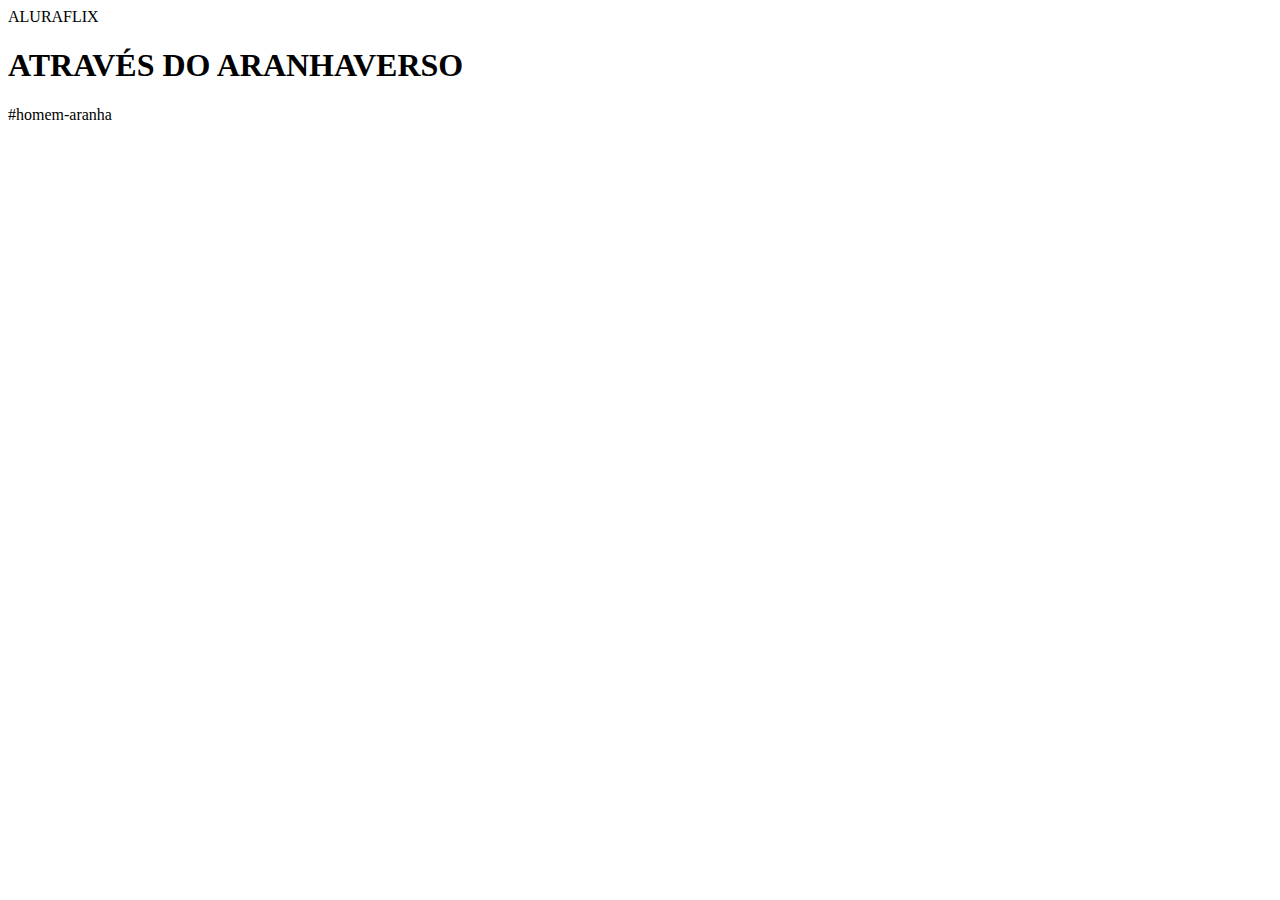
==== index.html @ cf9833ef "Create index.html" ====
<html lang="pt-BR">



<head>

    <link rel="stylesheet" href="styles.css">

    <link rel="preconnect" href="https://fonts.googleapis.com">

    <link rel="preconnect" href="https://fonts.gstatic.com" crossorigin>

    <link

        href="https://fonts.googleapis.com/css2?family=Chakra+Petch:ital,wght@0,300;0,400;0,500;0,600;0,700;1,300;1,400;1,500;1,600;1,700&display=swap"

        rel="stylesheet">

    <title>Aluraflix</title>

</head>



<body>

    <header>ALURAFLIX</header>



    <section>

        <div class="chamada-texto">

            <h1>ATRAVÉS DO ARANHAVERSO</h1>

            <p>#homem-aranha</p>

        </div>



        <div>

            <iframe width="560" height="315" src="https://www.youtube.com/embed/gt_fAE1Eg2Q?si=EEv-tsY_b1B2OwKE"

                title="YouTube video player" frameborder="0"

                allow="accelerometer; autoplay; clipboard-write; encrypted-media; gyroscope; picture-in-picture; web-share"

                referrerpolicy="strict-origin-when-cross-origin" allowfullscreen></iframe>

        </div>

    </section>



</body>



</html>
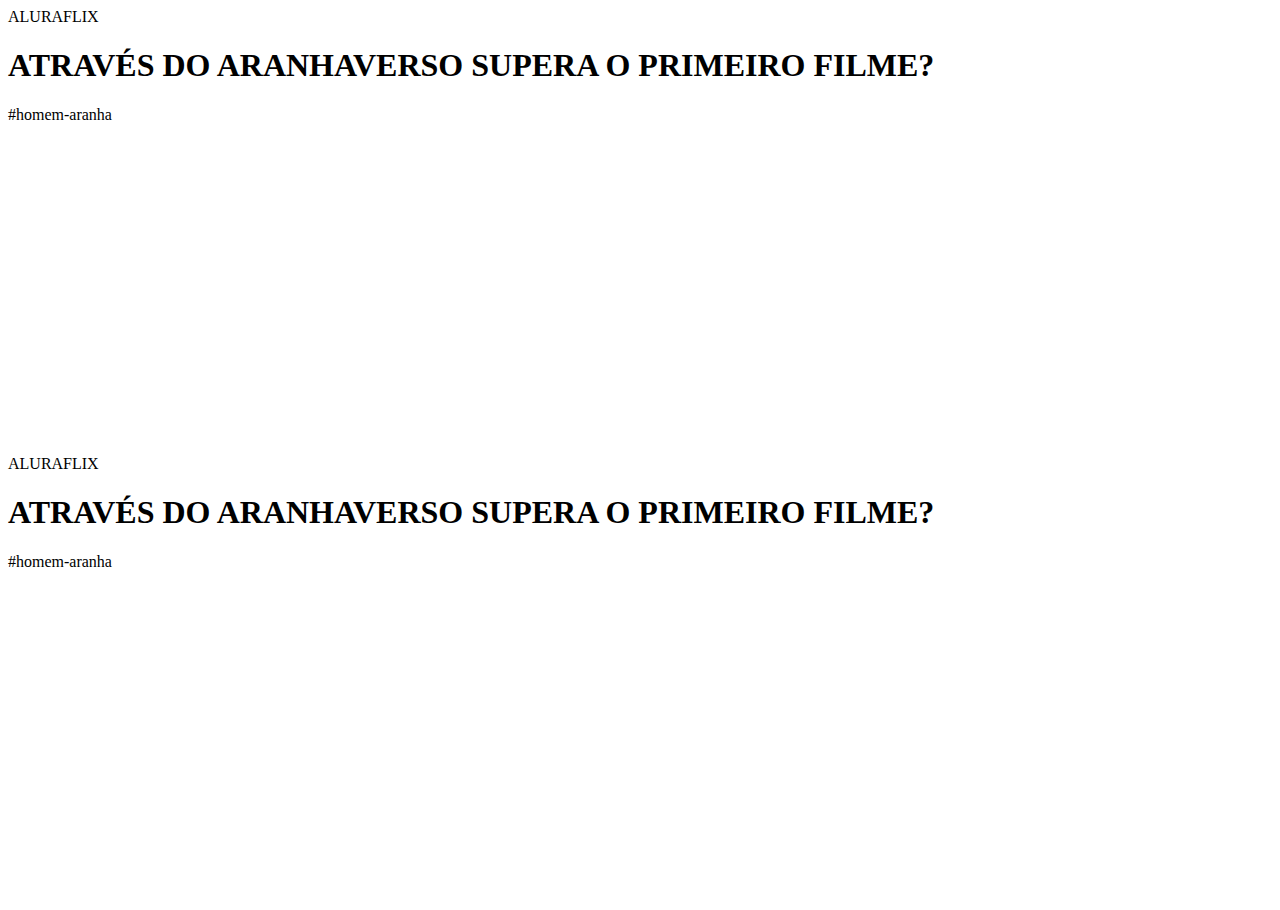
==== commit 642f4eca: "Update index.html" ====
--- a/index.html
+++ b/index.html
@@ -1,20 +1,23 @@
-<html lang="pt-BR">
+<body>
+
+<header>ALURAFLIX</header>
 
 
+<h1>ATRAVÉS DO ARANHAVERSO SUPERA O PRIMEIRO FILME?</h1>
+<p>#homem-aranha</p>
+
+
+
+<iframe width="560" height="315" src="https://www.youtube.com/embed/gt_fAE1Eg2Q?si=c93nZtO1DTNYueO4" title="YouTube video player" frameborder="0" allow="accelerometer; autoplay; clipboard-write; encrypted-media; gyroscope; picture-in-picture; web-share" referrerpolicy="strict-origin-when-cross-origin" allowfullscreen></iframe>
+
+
+
+<body>
+    <html lang="pt-BR">
 
 <head>
 
     <link rel="stylesheet" href="styles.css">
-
-    <link rel="preconnect" href="https://fonts.googleapis.com">
-
-    <link rel="preconnect" href="https://fonts.gstatic.com" crossorigin>
-
-    <link
-
-        href="https://fonts.googleapis.com/css2?family=Chakra+Petch:ital,wght@0,300;0,400;0,500;0,600;0,700;1,300;1,400;1,500;1,600;1,700&display=swap"
-
-        rel="stylesheet">
 
     <title>Aluraflix</title>
 
@@ -30,9 +33,9 @@
 
     <section>
 
-        <div class="chamada-texto">
+        <div>
 
-            <h1>ATRAVÉS DO ARANHAVERSO</h1>
+            <h1>ATRAVÉS DO ARANHAVERSO SUPERA O PRIMEIRO FILME?</h1>
 
             <p>#homem-aranha</p>
 
@@ -60,4 +63,4 @@
 
 
 
-</html>
+    </html>
--- a/styles.css
+++ b/styles.css
@@ -0,0 +1 @@
+
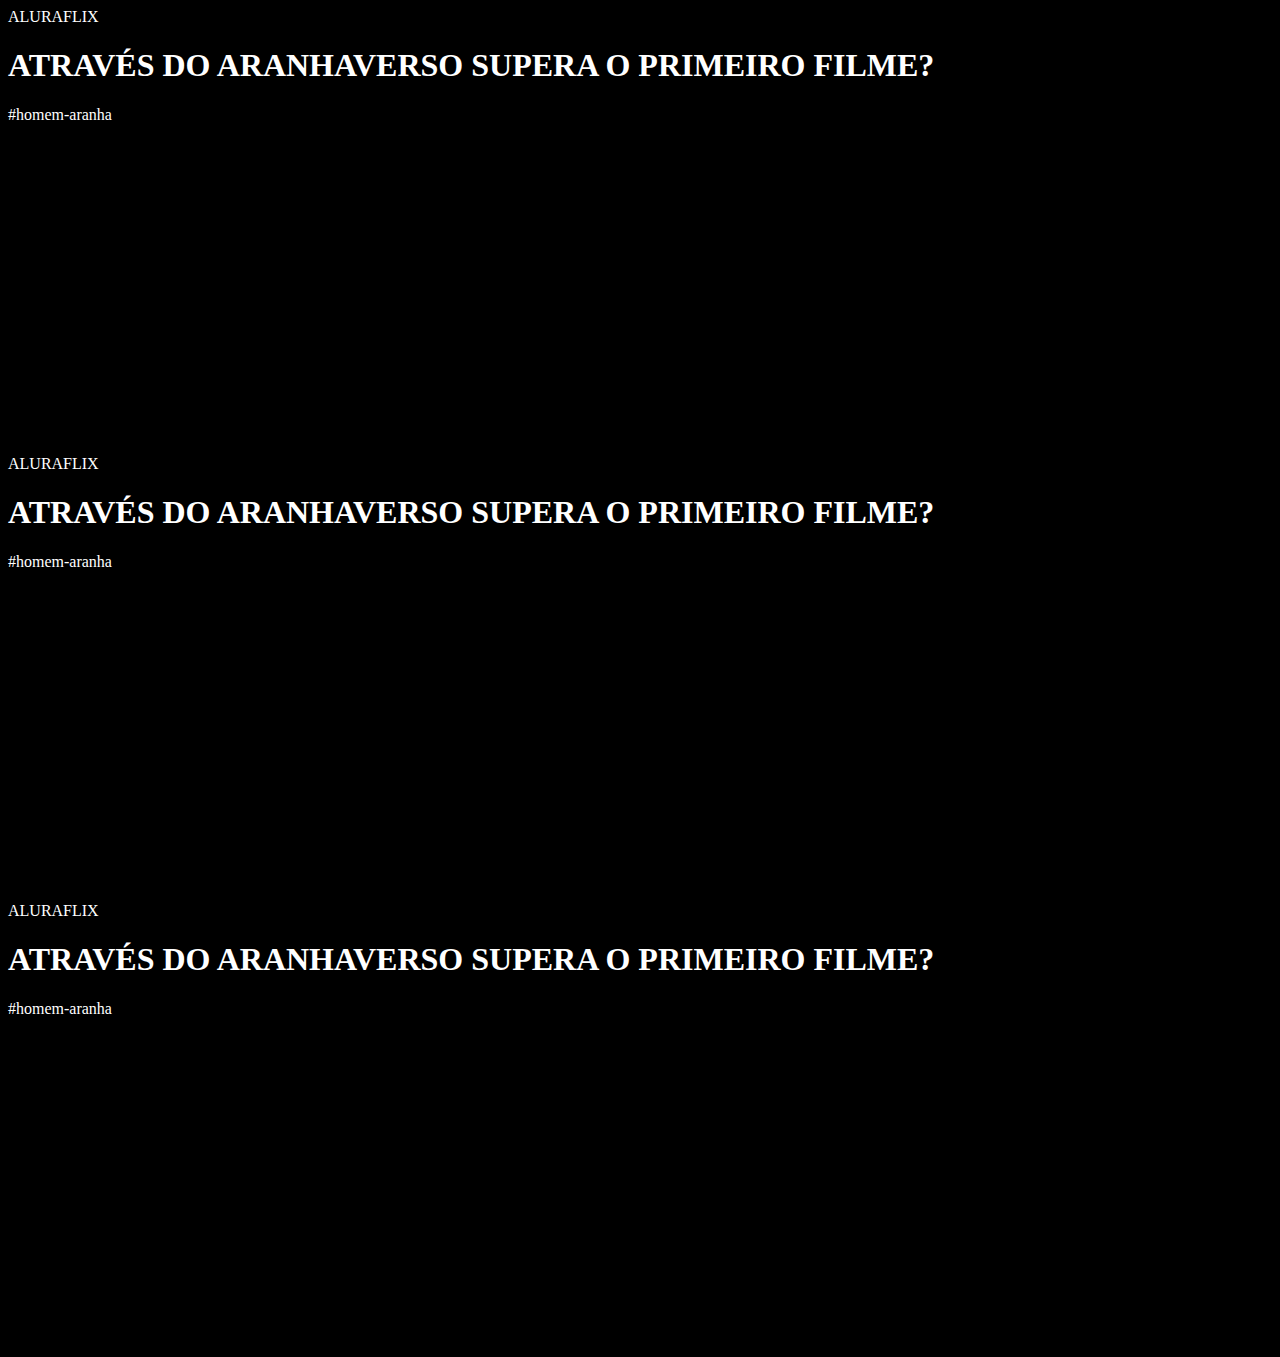
==== commit a3bf4470: "Update index.html" ====
--- a/index.html
+++ b/index.html
@@ -64,3 +64,54 @@
 
 
     </html>
+    <html lang="pt-BR">
+
+<head>
+
+    <link rel="stylesheet" href="styles.css">
+
+    <title>Aluraflix</title>
+
+</head>
+
+
+
+<body>
+
+    <header>ALURAFLIX</header>
+
+
+
+    <section>
+
+        <div>
+
+            <h1>ATRAVÉS DO ARANHAVERSO SUPERA O PRIMEIRO FILME?</h1>
+
+            <p>#homem-aranha</p>
+
+        </div>
+
+
+
+        <div>
+
+            <iframe width="560" height="315" src="https://www.youtube.com/embed/gt_fAE1Eg2Q?si=EEv-tsY_b1B2OwKE"
+
+                title="YouTube video player" frameborder="0"
+
+                allow="accelerometer; autoplay; clipboard-write; encrypted-media; gyroscope; picture-in-picture; web-share"
+
+                referrerpolicy="strict-origin-when-cross-origin" allowfullscreen></iframe>
+
+        </div>
+
+    </section>
+
+
+
+</body>
+
+
+
+    </html>
--- a/styles.css
+++ b/styles.css
@@ -1 +1,8 @@
+body {
 
+    color: white;
+
+    background: black;
+
+}
+
--- a/styles.css
+++ b/styles.css
@@ -1 +1,8 @@
+body {
 
+    color: white;
+
+    background: black;
+
+}
+
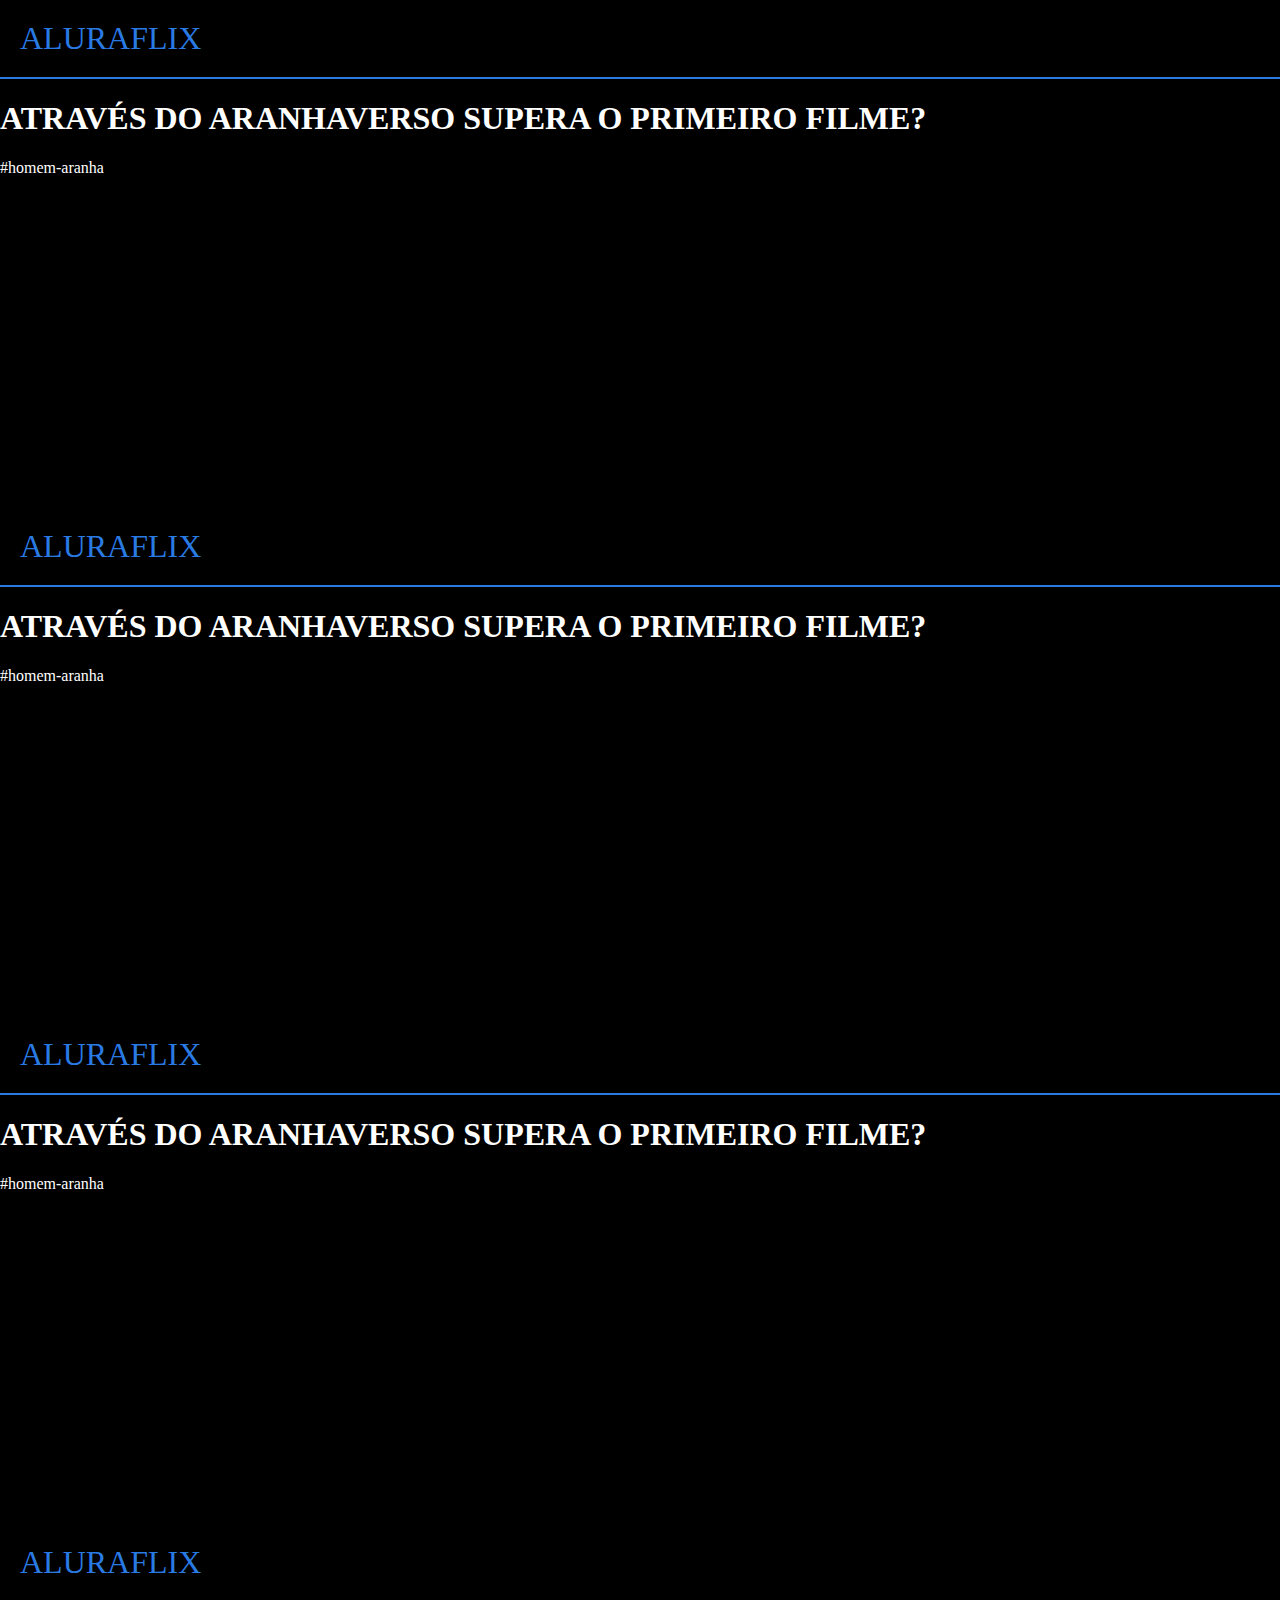
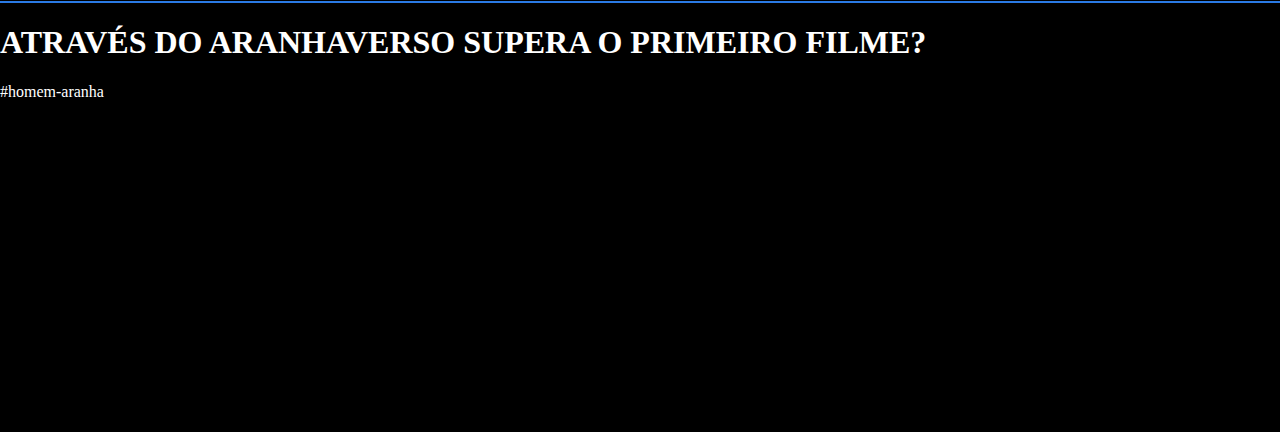
==== commit 41b56ace: "Update index.html" ====
--- a/index.html
+++ b/index.html
@@ -107,6 +107,49 @@
         </div>
 
     </section>
+<html lang="pt-BR">
+
+<head>
+
+    <link rel="stylesheet" href="styles.css">
+
+    <title>Aluraflix</title>
+
+</head>
+
+
+
+<body>
+
+    <header>ALURAFLIX</header>
+
+
+
+    <section>
+
+        <div class="chamada-texto">
+
+            <h1>ATRAVÉS DO ARANHAVERSO SUPERA O PRIMEIRO FILME?</h1>
+
+            <p>#homem-aranha</p>
+
+        </div>
+
+
+
+        <div>
+
+            <iframe width="560" height="315" src="https://www.youtube.com/embed/gt_fAE1Eg2Q?si=EEv-tsY_b1B2OwKE"
+
+                title="YouTube video player" frameborder="0"
+
+                allow="accelerometer; autoplay; clipboard-write; encrypted-media; gyroscope; picture-in-picture; web-share"
+
+                referrerpolicy="strict-origin-when-cross-origin" allowfullscreen></iframe>
+
+        </div>
+
+    </section>
 
 
 
@@ -114,4 +157,11 @@
 
 
 
+</html>
+
+
+</body>
+
+
+
     </html>
--- a/styles.css
+++ b/styles.css
@@ -4,5 +4,20 @@
 
     background: black;
 
+    margin: 0px;
+
 }
 
+
+
+header {
+
+    border-bottom: solid 2px rgb(42, 122, 228);
+
+    padding: 20px;
+
+    font-size: 32px;
+
+    color: rgb(42, 122, 228);
+
+}
--- a/styles.css
+++ b/styles.css
@@ -4,5 +4,20 @@
 
     background: black;
 
+    margin: 0px;
+
 }
 
+
+
+header {
+
+    border-bottom: solid 2px rgb(42, 122, 228);
+
+    padding: 20px;
+
+    font-size: 32px;
+
+    color: rgb(42, 122, 228);
+
+}
--- a/styles.css
+++ b/styles.css
@@ -4,5 +4,20 @@
 
     background: black;
 
+    margin: 0px;
+
 }
 
+
+
+header {
+
+    border-bottom: solid 2px rgb(42, 122, 228);
+
+    padding: 20px;
+
+    font-size: 32px;
+
+    color: rgb(42, 122, 228);
+
+}
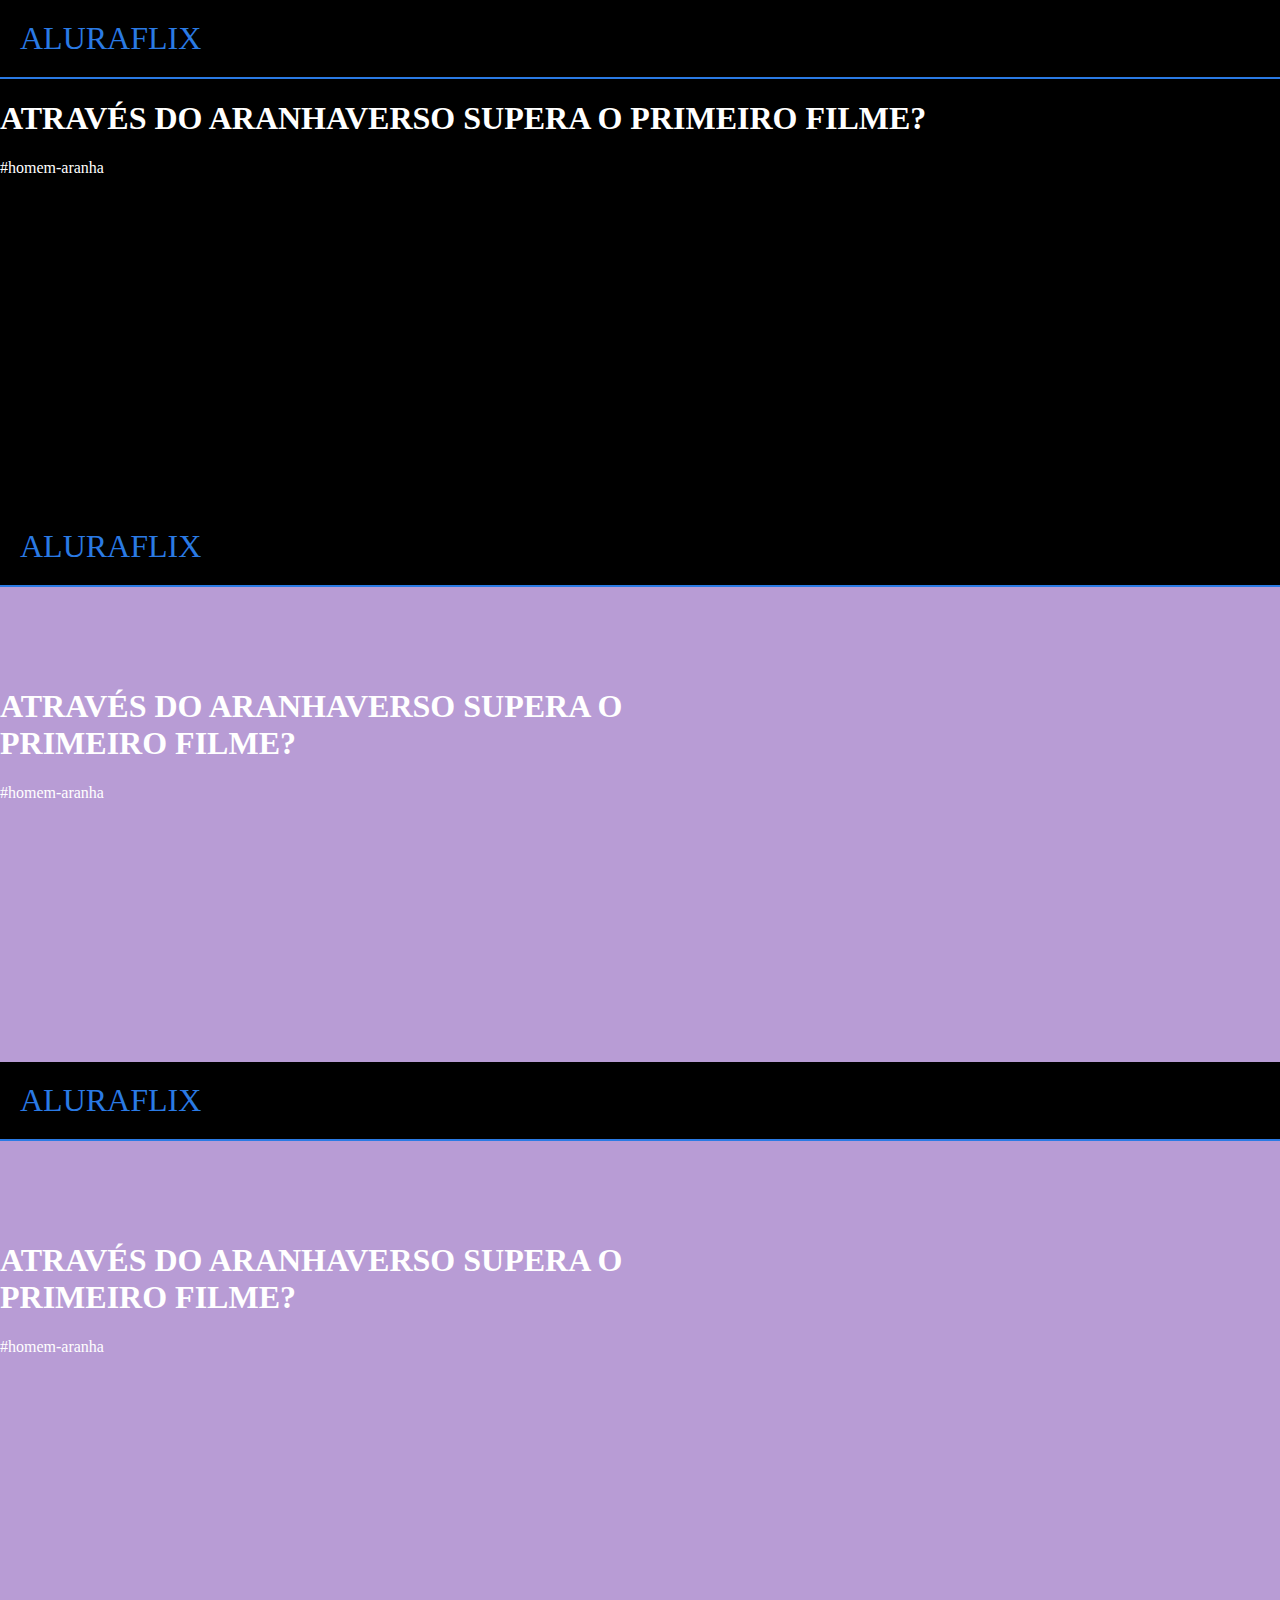
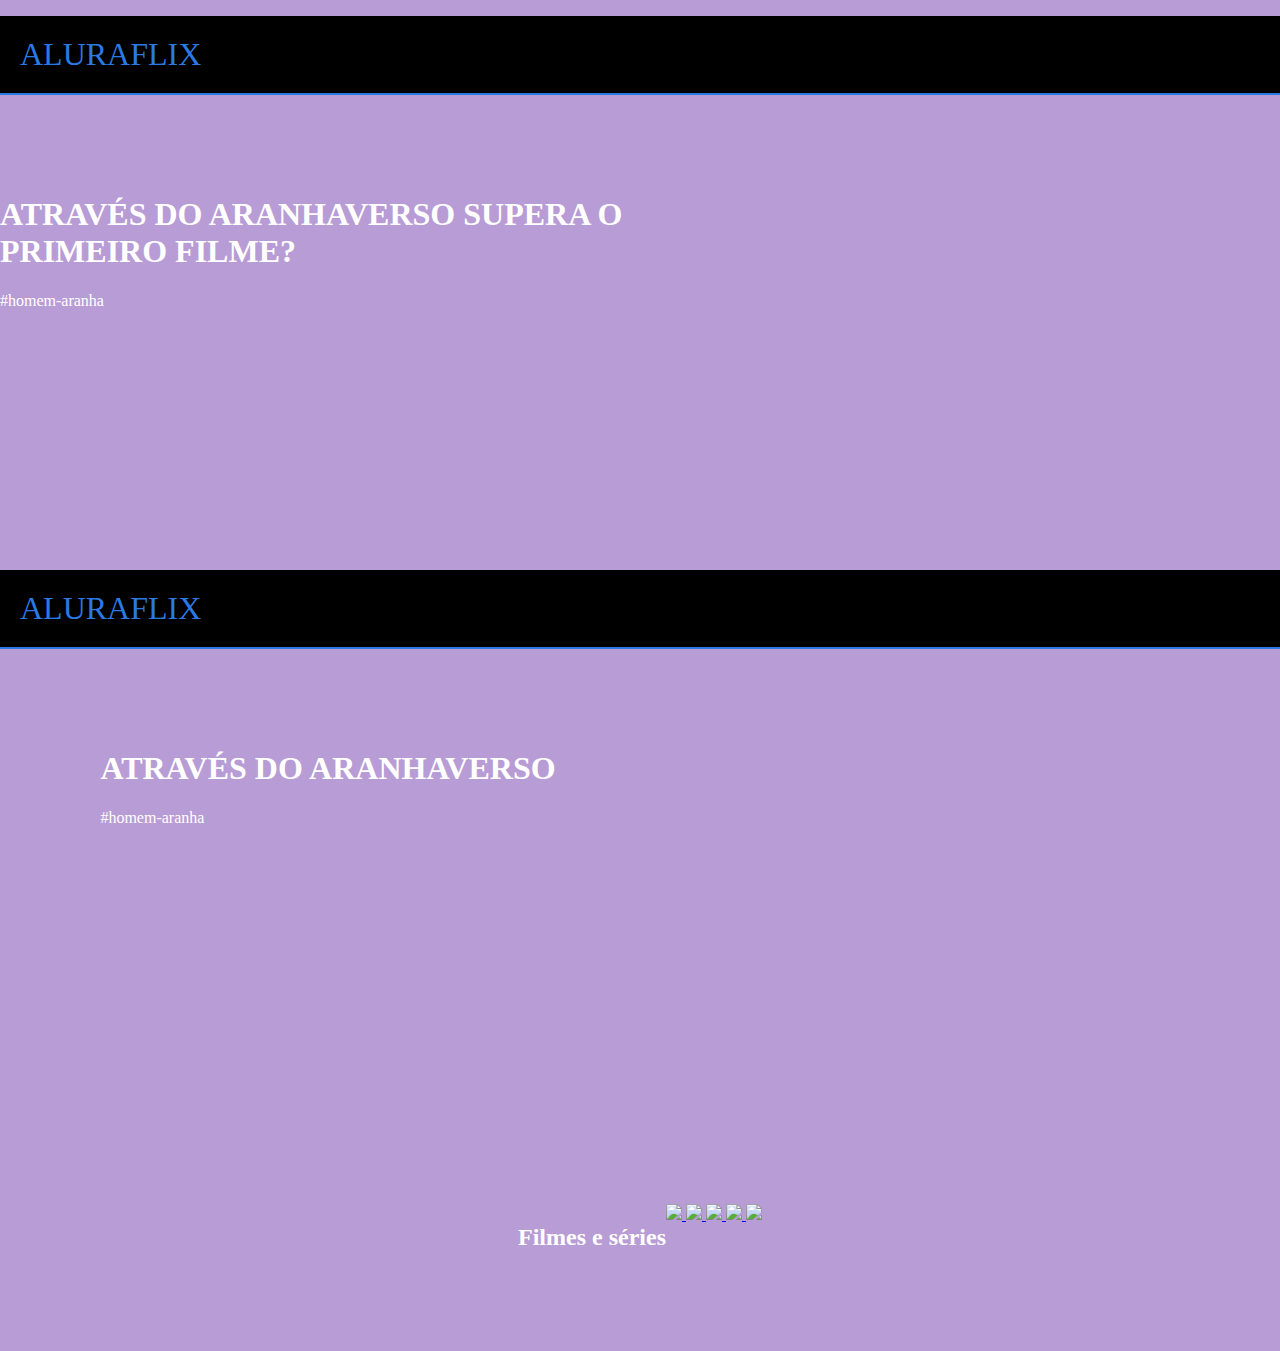
==== commit b348c763: "Update index.html" ====
--- a/index.html
+++ b/index.html
@@ -165,3 +165,108 @@
 
 
     </html>
+<html lang="pt-BR">
+
+
+
+<head>
+
+    <link rel="stylesheet" href="styles.css">
+
+    <link rel="preconnect" href="https://fonts.googleapis.com">
+
+    <link rel="preconnect" href="https://fonts.gstatic.com" crossorigin>
+
+    <link
+
+        href="https://fonts.googleapis.com/css2?family=Chakra+Petch:ital,wght@0,300;0,400;0,500;0,600;0,700;1,300;1,400;1,500;1,600;1,700&display=swap"
+
+        rel="stylesheet">
+
+    <title>Aluraflix</title>
+
+</head>
+
+
+
+<body>
+
+    <header>ALURAFLIX</header>
+
+
+
+    <section class="chamada">
+
+        <div class="chamada-texto">
+
+            <h1>ATRAVÉS DO ARANHAVERSO</h1>
+
+            <p>#homem-aranha</p>
+
+        </div>
+
+
+
+        <div>
+
+            <iframe width="560" height="315" src="https://www.youtube.com/embed/gt_fAE1Eg2Q?si=EEv-tsY_b1B2OwKE"
+
+                title="YouTube video player" frameborder="0"
+
+                allow="accelerometer; autoplay; clipboard-write; encrypted-media; gyroscope; picture-in-picture; web-share"
+
+                referrerpolicy="strict-origin-when-cross-origin" allowfullscreen></iframe>
+
+        </div>
+
+    </section>
+
+
+
+    <section class="categoria">
+
+        <h2>Filmes e séries</h2>
+
+        <div class="categoria-videos">
+
+            <a href="https://www.youtube.com/watch?v=cs15QqG6Gjc">
+
+                <img src="https://img.youtube.com/vi/cs15QqG6Gjc/maxresdefault.jpg" />
+
+            </a>
+
+            <a href="https://www.youtube.com/watch?v=nCmIwcycUJ8">
+
+                <img src="https://img.youtube.com/vi/nCmIwcycUJ8/maxresdefault.jpg" />
+
+            </a>
+
+            <a href="https://www.youtube.com/watch?v=FvRmEapoHRc">
+
+                <img src="https://img.youtube.com/vi/FvRmEapoHRc/maxresdefault.jpg" />
+
+            </a>
+
+            <a href="https://www.youtube.com/watch?v=Ipkw_hWW-Hw">
+
+                <img src="https://img.youtube.com/vi/Ipkw_hWW-Hw/maxresdefault.jpg" />
+
+            </a>
+
+            <a href="https://www.youtube.com/watch?v=d4DzMNGoyis">
+
+                <img src="https://img.youtube.com/vi/d4DzMNGoyis/maxresdefault.jpg" />
+
+            </a>
+
+        </div>
+
+    </section>
+
+
+
+</body>
+
+
+
+                </html>
--- a/styles.css
+++ b/styles.css
@@ -21,3 +21,27 @@
     color: rgb(42, 122, 228);
 
 }
+
+
+
+section {
+
+	background: rgb(184,156,213);
+
+	padding-bottom: 80px;
+
+	padding-top: 80px;
+
+	display: flex;
+
+	justify-content: center;
+
+}
+
+
+
+.chamada-texto {
+
+    margin-right: 5%;
+
+}
--- a/styles.css
+++ b/styles.css
@@ -21,3 +21,27 @@
     color: rgb(42, 122, 228);
 
 }
+
+
+
+section {
+
+	background: rgb(184,156,213);
+
+	padding-bottom: 80px;
+
+	padding-top: 80px;
+
+	display: flex;
+
+	justify-content: center;
+
+}
+
+
+
+.chamada-texto {
+
+    margin-right: 5%;
+
+}
--- a/styles.css
+++ b/styles.css
@@ -21,3 +21,27 @@
     color: rgb(42, 122, 228);
 
 }
+
+
+
+section {
+
+	background: rgb(184,156,213);
+
+	padding-bottom: 80px;
+
+	padding-top: 80px;
+
+	display: flex;
+
+	justify-content: center;
+
+}
+
+
+
+.chamada-texto {
+
+    margin-right: 5%;
+
+}
--- a/styles.css
+++ b/styles.css
@@ -21,3 +21,27 @@
     color: rgb(42, 122, 228);
 
 }
+
+
+
+section {
+
+	background: rgb(184,156,213);
+
+	padding-bottom: 80px;
+
+	padding-top: 80px;
+
+	display: flex;
+
+	justify-content: center;
+
+}
+
+
+
+.chamada-texto {
+
+    margin-right: 5%;
+
+}
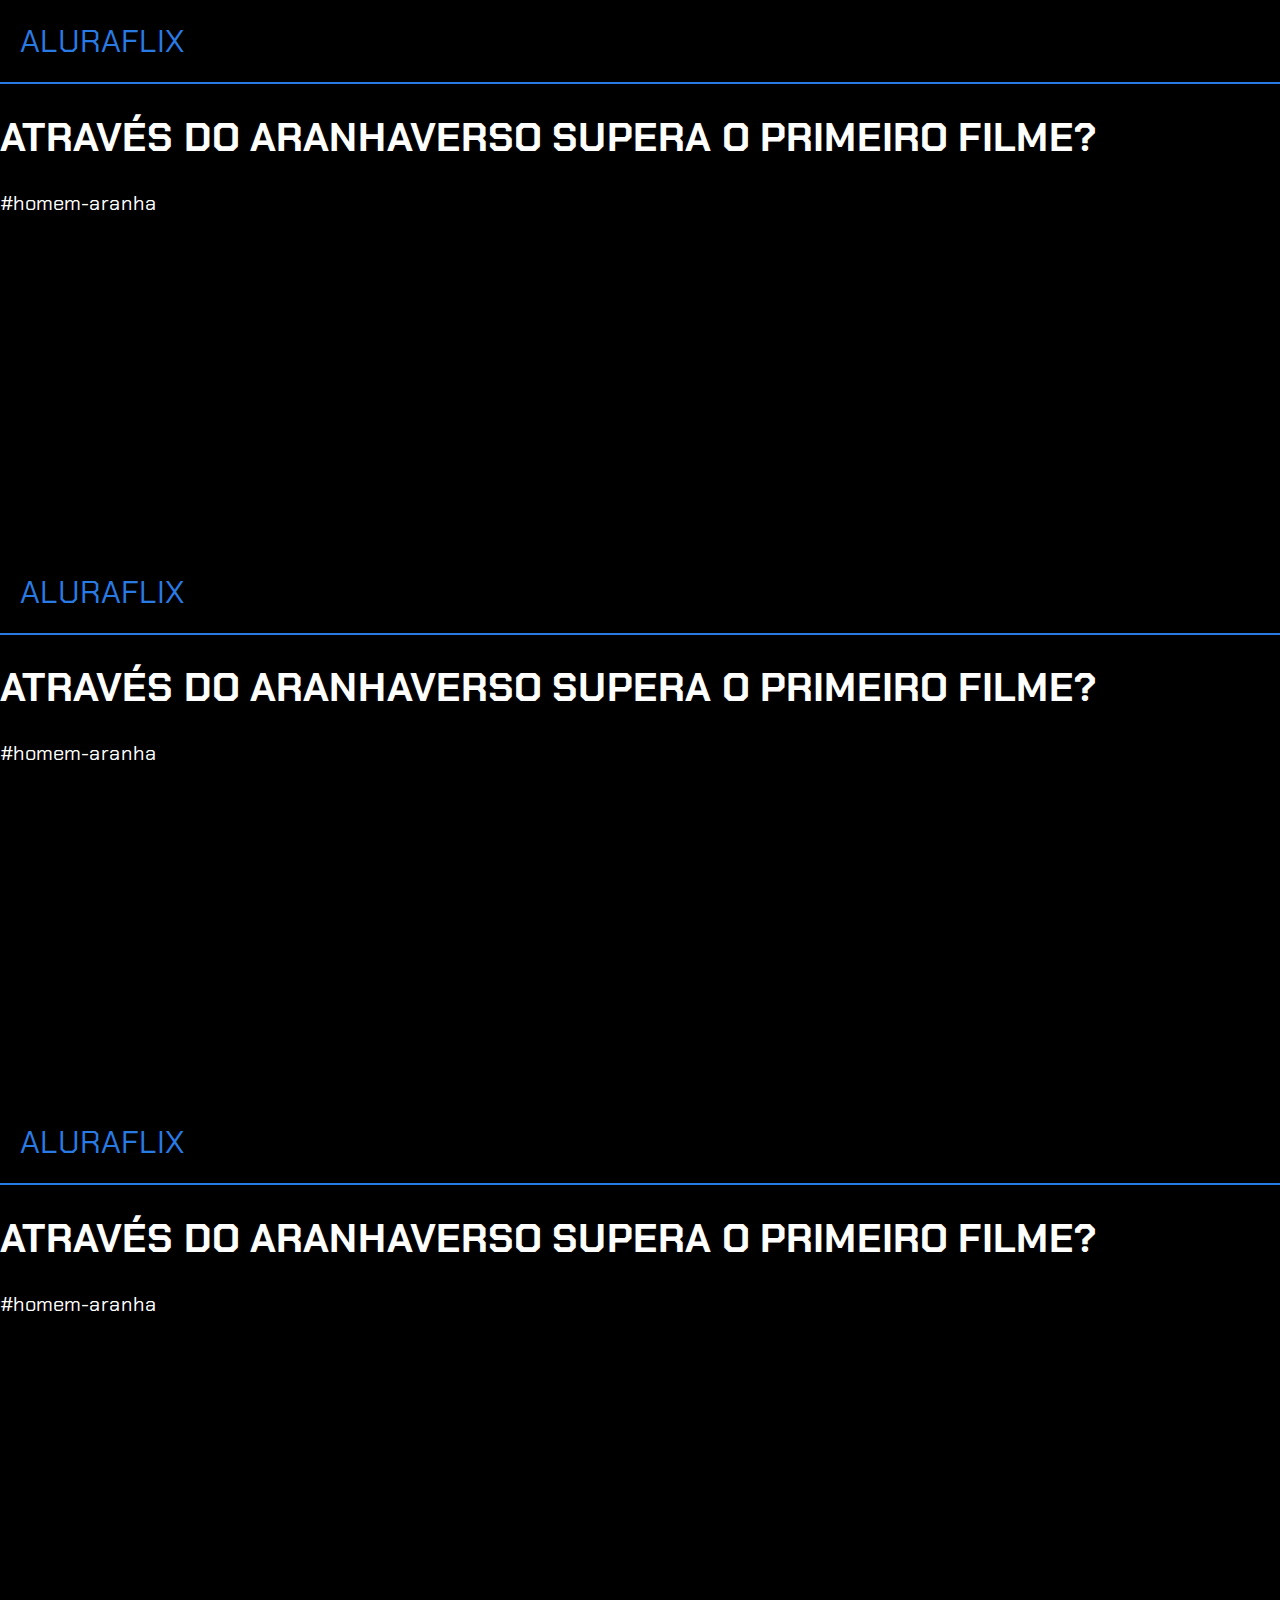
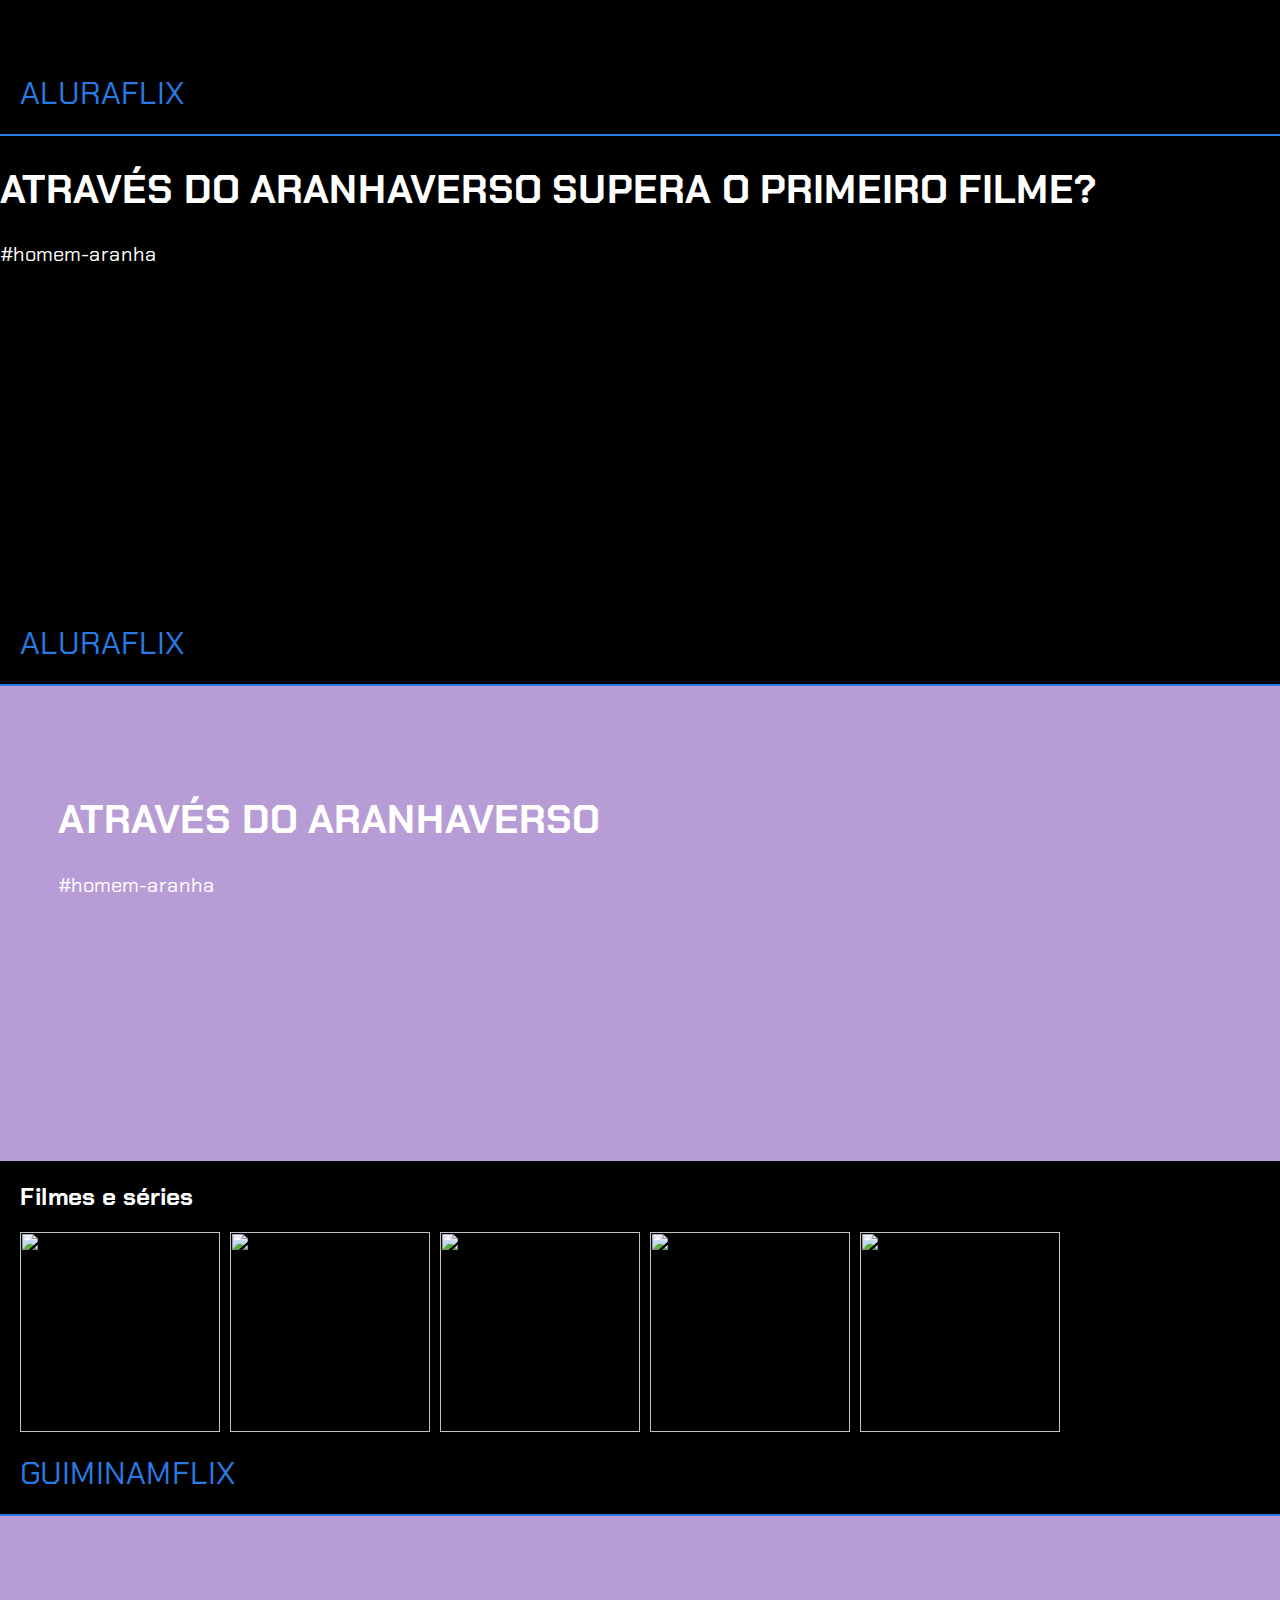
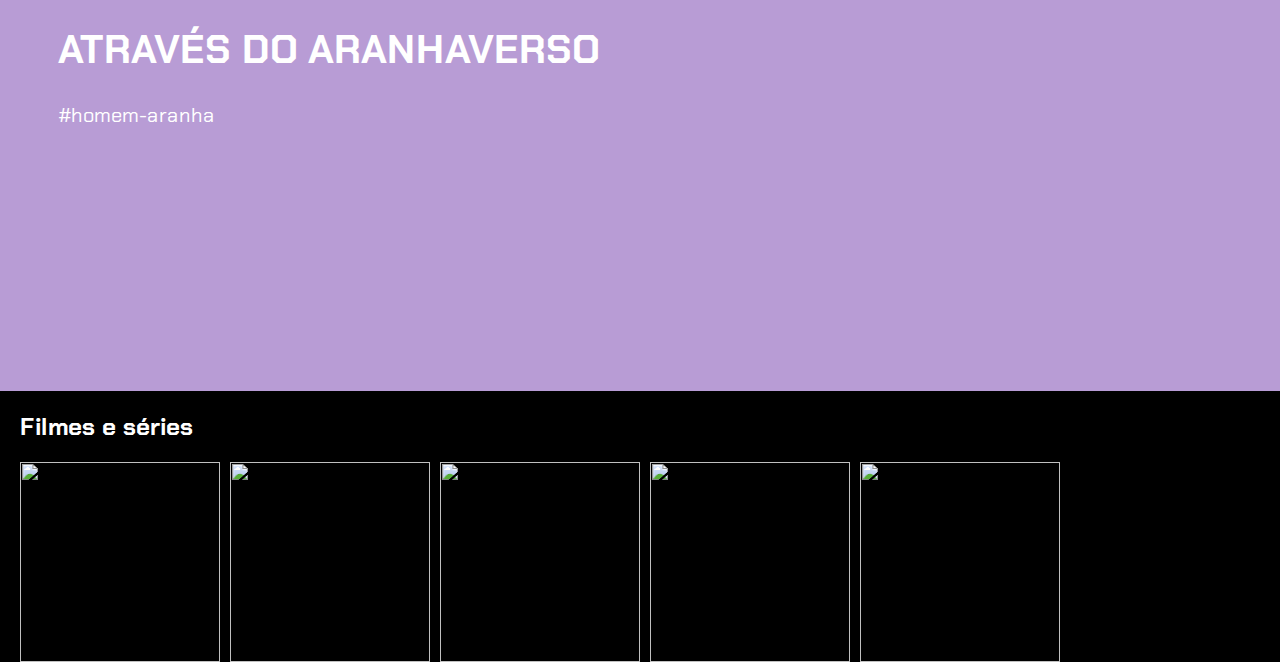
==== commit f8b5e656: "Update index.html" ====
--- a/index.html
+++ b/index.html
@@ -270,3 +270,108 @@
 
 
                 </html>
+<html lang="pt-BR">
+
+
+
+<head>
+
+    <link rel="stylesheet" href="styles.css">
+
+    <link rel="preconnect" href="https://fonts.googleapis.com">
+
+    <link rel="preconnect" href="https://fonts.gstatic.com" crossorigin>
+
+    <link
+
+        href="https://fonts.googleapis.com/css2?family=Chakra+Petch:ital,wght@0,300;0,400;0,500;0,600;0,700;1,300;1,400;1,500;1,600;1,700&display=swap"
+
+        rel="stylesheet">
+
+    <title>Guiminamflix</title>
+
+</head>
+
+
+
+<body>
+
+    <header>GUIMINAMFLIX</header>
+
+
+
+    <section class="chamada">
+
+        <div class="chamada-texto">
+
+            <h1>ATRAVÉS DO ARANHAVERSO</h1>
+
+            <p>#homem-aranha</p>
+
+        </div>
+
+
+
+        <div>
+
+            <iframe width="560" height="315" src="https://www.youtube.com/embed/gt_fAE1Eg2Q?si=EEv-tsY_b1B2OwKE"
+
+                title="YouTube video player" frameborder="0"
+
+                allow="accelerometer; autoplay; clipboard-write; encrypted-media; gyroscope; picture-in-picture; web-share"
+
+                referrerpolicy="strict-origin-when-cross-origin" allowfullscreen></iframe>
+
+        </div>
+
+    </section>
+
+
+
+    <section class="categoria">
+
+        <h2>Filmes e séries</h2>
+
+        <div class="categoria-videos">
+
+            <a href="https://www.youtube.com/watch?v=cs15QqG6Gjc">
+
+                <img src="https://img.youtube.com/vi/cs15QqG6Gjc/maxresdefault.jpg" />
+
+            </a>
+
+            <a href="https://www.youtube.com/watch?v=nCmIwcycUJ8">
+
+                <img src="https://img.youtube.com/vi/nCmIwcycUJ8/maxresdefault.jpg" />
+
+            </a>
+
+            <a href="https://www.youtube.com/watch?v=FvRmEapoHRc">
+
+                <img src="https://img.youtube.com/vi/FvRmEapoHRc/maxresdefault.jpg" />
+
+            </a>
+
+            <a href="https://www.youtube.com/watch?v=Ipkw_hWW-Hw">
+
+                <img src="https://img.youtube.com/vi/Ipkw_hWW-Hw/maxresdefault.jpg" />
+
+            </a>
+
+            <a href="https://www.youtube.com/watch?v=d4DzMNGoyis">
+
+                <img src="https://img.youtube.com/vi/d4DzMNGoyis/maxresdefault.jpg" />
+
+            </a>
+
+        </div>
+
+    </section>
+
+
+
+</body>
+
+
+
+</html>
--- a/styles.css
+++ b/styles.css
@@ -5,6 +5,8 @@
     background: black;
 
     margin: 0px;
+
+    font-family: "Chakra Petch", sans-serif;
 
 }
 
@@ -24,17 +26,17 @@
 
 
 
-section {
+.chamada {
 
-	background: rgb(184,156,213);
+    background: rgb(184, 156, 213);
 
-	padding-bottom: 80px;
+    padding-bottom: 80px;
 
-	padding-top: 80px;
+    padding-top: 80px;
 
-	display: flex;
+    display: flex;
 
-	justify-content: center;
+    justify-content: center;
 
 }
 
@@ -45,3 +47,49 @@
     margin-right: 5%;
 
 }
+
+
+
+h1 {
+
+    font-size: 40px;
+
+}
+
+
+
+p {
+
+    font-size: 20px;
+
+}
+
+
+
+img {
+
+    height: 200px;
+
+}
+
+
+
+.categoria-videos {
+
+    display: flex;
+
+    overflow-x: auto;
+
+    gap: 10px;
+
+}
+
+
+
+.categoria {
+
+    padding-left: 20px;
+
+    padding-right: 20px;
+
+}
--- a/styles.css
+++ b/styles.css
@@ -5,6 +5,8 @@
     background: black;
 
     margin: 0px;
+
+    font-family: "Chakra Petch", sans-serif;
 
 }
 
@@ -24,17 +26,17 @@
 
 
 
-section {
+.chamada {
 
-	background: rgb(184,156,213);
+    background: rgb(184, 156, 213);
 
-	padding-bottom: 80px;
+    padding-bottom: 80px;
 
-	padding-top: 80px;
+    padding-top: 80px;
 
-	display: flex;
+    display: flex;
 
-	justify-content: center;
+    justify-content: center;
 
 }
 
@@ -45,3 +47,49 @@
     margin-right: 5%;
 
 }
+
+
+
+h1 {
+
+    font-size: 40px;
+
+}
+
+
+
+p {
+
+    font-size: 20px;
+
+}
+
+
+
+img {
+
+    height: 200px;
+
+}
+
+
+
+.categoria-videos {
+
+    display: flex;
+
+    overflow-x: auto;
+
+    gap: 10px;
+
+}
+
+
+
+.categoria {
+
+    padding-left: 20px;
+
+    padding-right: 20px;
+
+}
--- a/styles.css
+++ b/styles.css
@@ -5,6 +5,8 @@
     background: black;
 
     margin: 0px;
+
+    font-family: "Chakra Petch", sans-serif;
 
 }
 
@@ -24,17 +26,17 @@
 
 
 
-section {
+.chamada {
 
-	background: rgb(184,156,213);
+    background: rgb(184, 156, 213);
 
-	padding-bottom: 80px;
+    padding-bottom: 80px;
 
-	padding-top: 80px;
+    padding-top: 80px;
 
-	display: flex;
+    display: flex;
 
-	justify-content: center;
+    justify-content: center;
 
 }
 
@@ -45,3 +47,49 @@
     margin-right: 5%;
 
 }
+
+
+
+h1 {
+
+    font-size: 40px;
+
+}
+
+
+
+p {
+
+    font-size: 20px;
+
+}
+
+
+
+img {
+
+    height: 200px;
+
+}
+
+
+
+.categoria-videos {
+
+    display: flex;
+
+    overflow-x: auto;
+
+    gap: 10px;
+
+}
+
+
+
+.categoria {
+
+    padding-left: 20px;
+
+    padding-right: 20px;
+
+}
--- a/styles.css
+++ b/styles.css
@@ -5,6 +5,8 @@
     background: black;
 
     margin: 0px;
+
+    font-family: "Chakra Petch", sans-serif;
 
 }
 
@@ -24,17 +26,17 @@
 
 
 
-section {
+.chamada {
 
-	background: rgb(184,156,213);
+    background: rgb(184, 156, 213);
 
-	padding-bottom: 80px;
+    padding-bottom: 80px;
 
-	padding-top: 80px;
+    padding-top: 80px;
 
-	display: flex;
+    display: flex;
 
-	justify-content: center;
+    justify-content: center;
 
 }
 
@@ -45,3 +47,49 @@
     margin-right: 5%;
 
 }
+
+
+
+h1 {
+
+    font-size: 40px;
+
+}
+
+
+
+p {
+
+    font-size: 20px;
+
+}
+
+
+
+img {
+
+    height: 200px;
+
+}
+
+
+
+.categoria-videos {
+
+    display: flex;
+
+    overflow-x: auto;
+
+    gap: 10px;
+
+}
+
+
+
+.categoria {
+
+    padding-left: 20px;
+
+    padding-right: 20px;
+
+}
--- a/styles.css
+++ b/styles.css
@@ -5,6 +5,8 @@
     background: black;
 
     margin: 0px;
+
+    font-family: "Chakra Petch", sans-serif;
 
 }
 
@@ -24,17 +26,17 @@
 
 
 
-section {
+.chamada {
 
-	background: rgb(184,156,213);
+    background: rgb(184, 156, 213);
 
-	padding-bottom: 80px;
+    padding-bottom: 80px;
 
-	padding-top: 80px;
+    padding-top: 80px;
 
-	display: flex;
+    display: flex;
 
-	justify-content: center;
+    justify-content: center;
 
 }
 
@@ -45,3 +47,49 @@
     margin-right: 5%;
 
 }
+
+
+
+h1 {
+
+    font-size: 40px;
+
+}
+
+
+
+p {
+
+    font-size: 20px;
+
+}
+
+
+
+img {
+
+    height: 200px;
+
+}
+
+
+
+.categoria-videos {
+
+    display: flex;
+
+    overflow-x: auto;
+
+    gap: 10px;
+
+}
+
+
+
+.categoria {
+
+    padding-left: 20px;
+
+    padding-right: 20px;
+
+}
